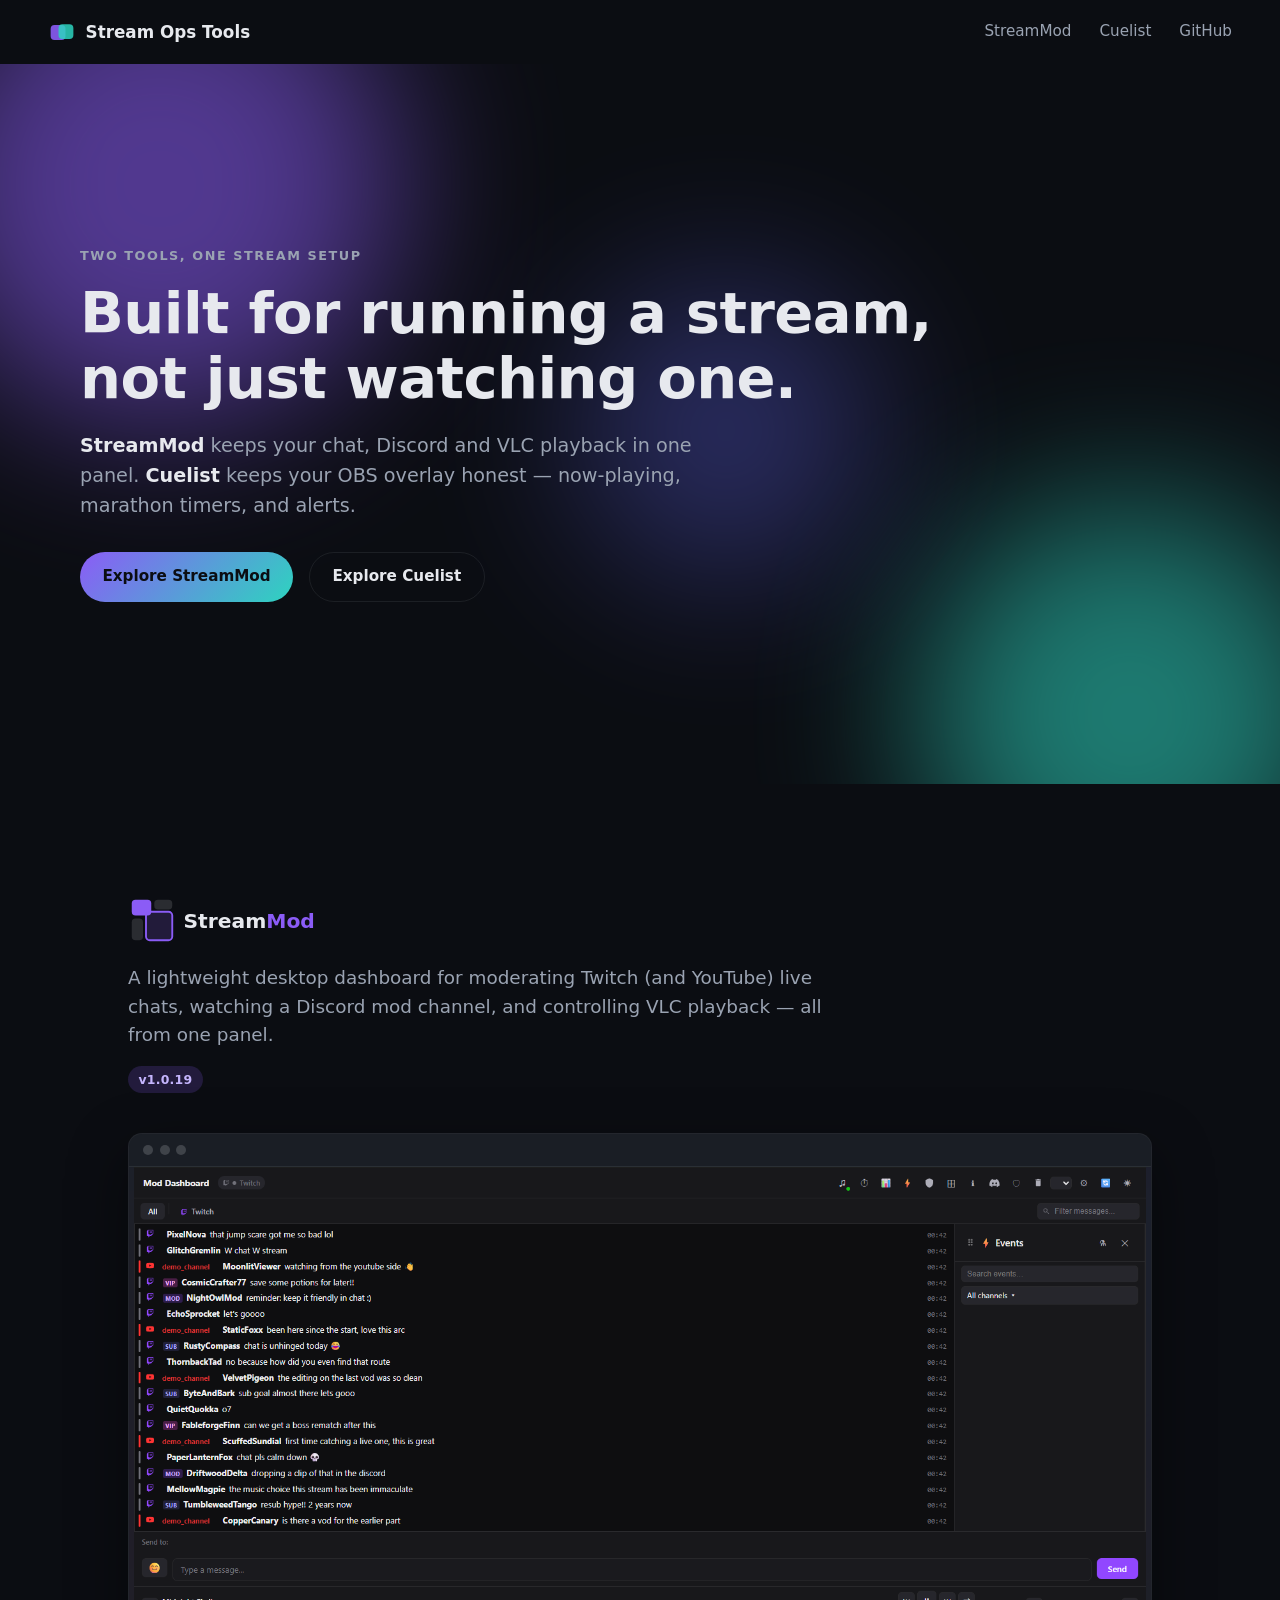
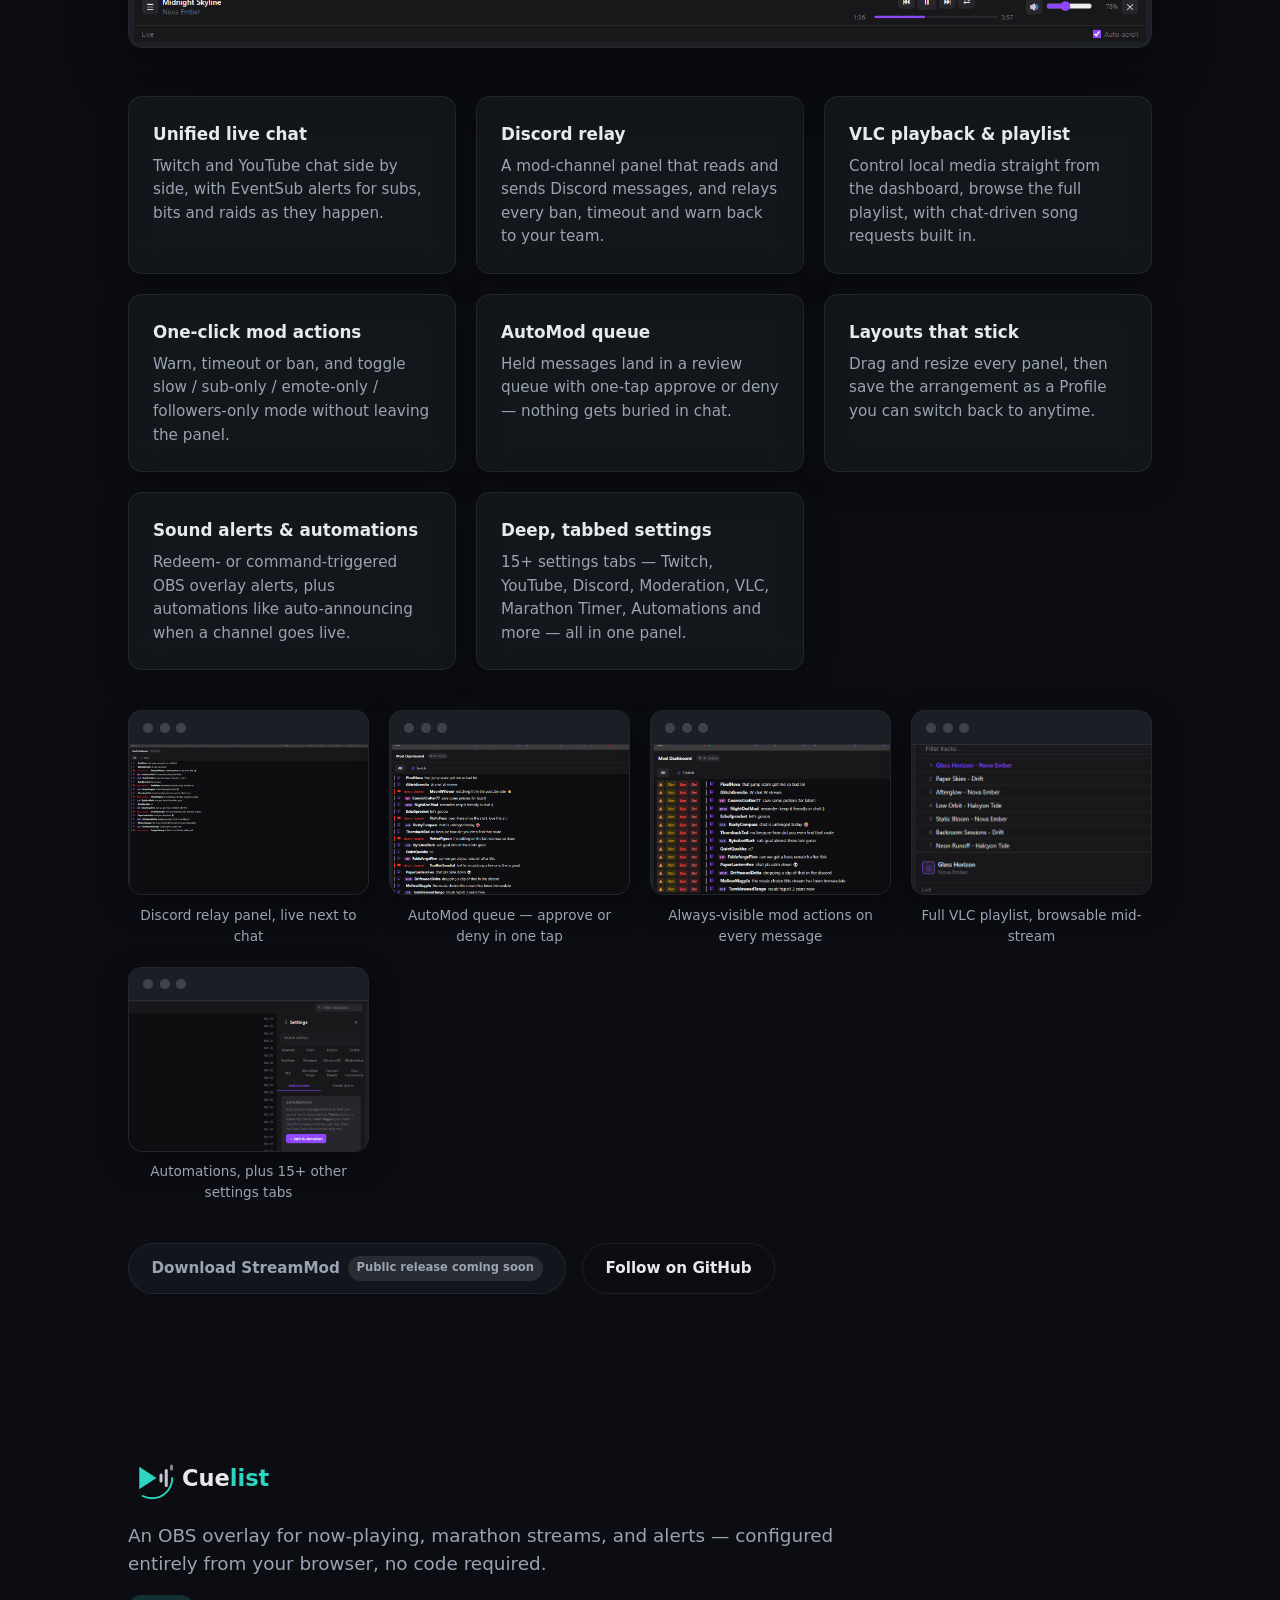
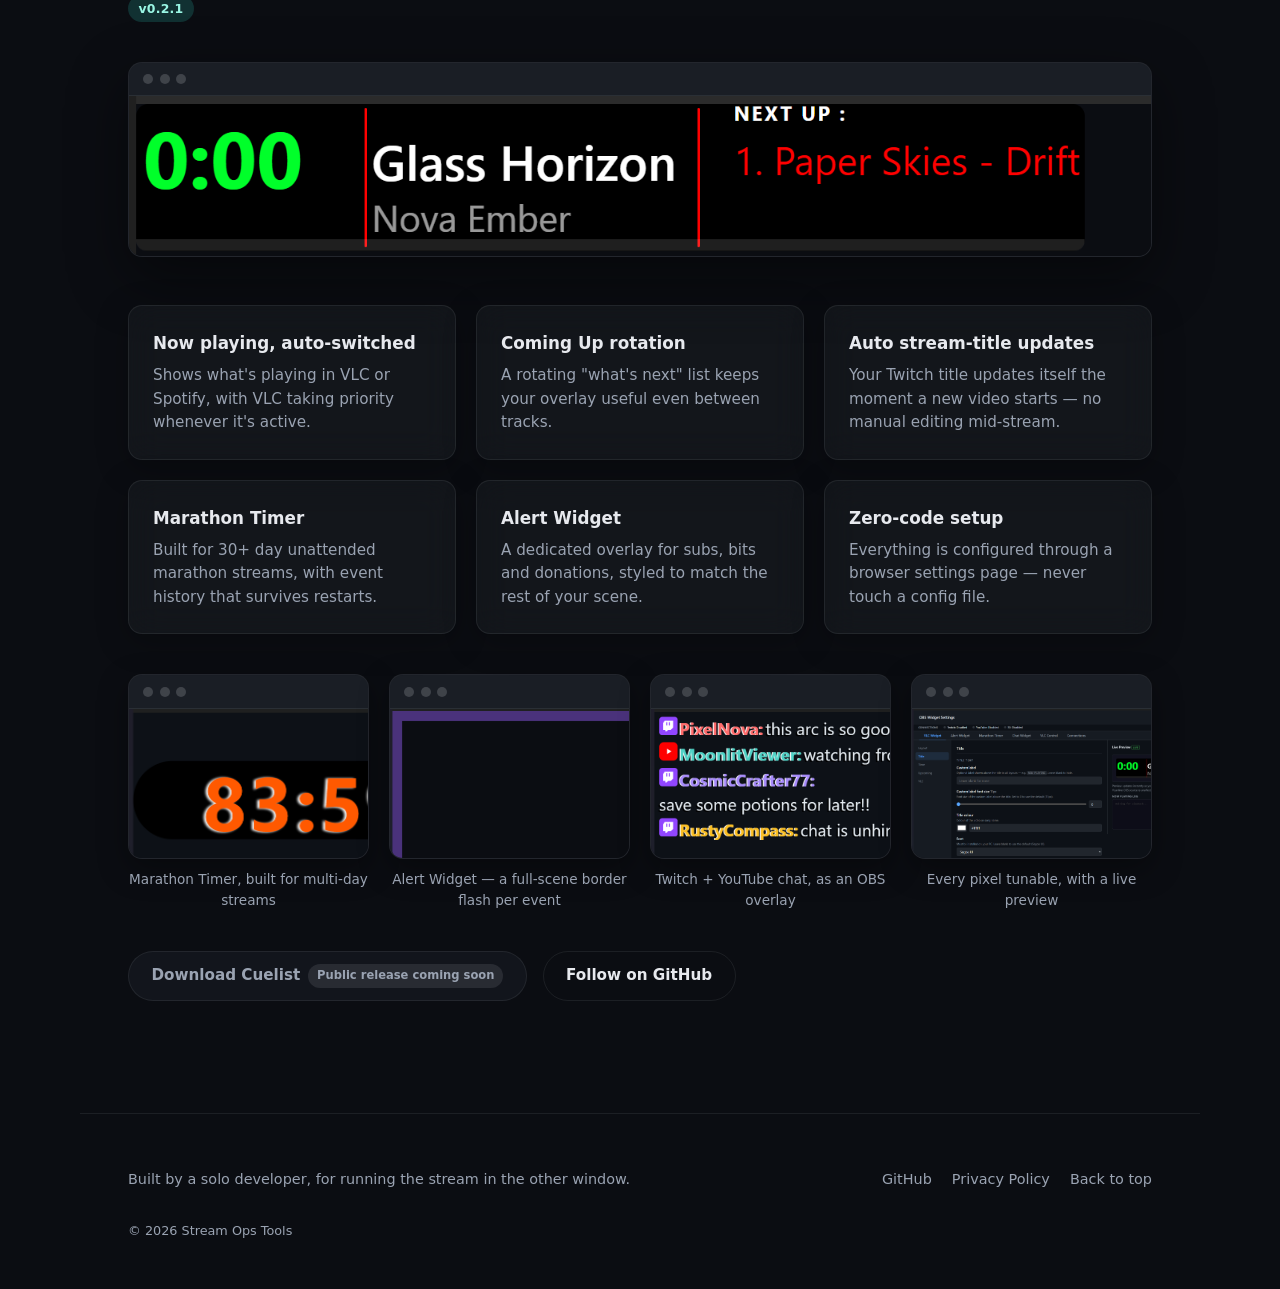
==== index.html @ ad06545e "Initial commit: Stream Ops Tools landing page Static site for StreamMod and Cuelist, including the h" ====
<!doctype html>
<html lang="en">
<head>
<meta charset="utf-8">
<meta name="viewport" content="width=device-width, initial-scale=1">
<title>Stream Ops Tools — StreamMod &amp; Cuelist</title>
<meta name="description" content="StreamMod, a live moderation dashboard for Twitch, YouTube &amp; Discord, and Cuelist, an OBS now-playing &amp; marathon-timer overlay. Two free tools built for running a stream.">
<link rel="icon" type="image/svg+xml" href="assets/favicon.svg">
<link rel="stylesheet" href="css/style.css?v=3">
</head>
<body>

<header class="nav">
  <a class="nav__brand" href="#top">
    <img src="assets/logos/site-mark.svg" alt="" width="28" height="28">
    <span>Stream Ops Tools</span>
  </a>
  <nav class="nav__links">
    <a href="#streammod">StreamMod</a>
    <a href="#cuelist">Cuelist</a>
    <a href="https://github.com/Dragonsniper43/Mod-Dashboard-Releases" target="_blank" rel="noopener">GitHub</a>
  </nav>
</header>

<main id="top">

  <section id="hero" class="hero">
    <div class="hero__blobs" aria-hidden="true">
      <span class="blob blob--a"></span>
      <span class="blob blob--b"></span>
      <span class="blob blob--c"></span>
    </div>
    <div class="hero__content">
      <p class="eyebrow reveal">Two tools, one stream setup</p>
      <h1 class="reveal" style="--i:1">Built for running a stream,<br>not just watching one.</h1>
      <p class="hero__sub reveal" style="--i:2">
        <strong>StreamMod</strong> keeps your chat, Discord and VLC playback in one panel.
        <strong>Cuelist</strong> keeps your OBS overlay honest — now-playing, marathon timers, and alerts.
      </p>
      <div class="hero__cta reveal" style="--i:3">
        <a class="btn btn--primary" href="#streammod">Explore StreamMod</a>
        <a class="btn btn--ghost" href="#cuelist">Explore Cuelist</a>
      </div>
    </div>
  </section>

  <section id="streammod" class="app-section">
    <div class="app-section__intro reveal">
      <img class="app-lockup" src="assets/logos/streammod-lockup.svg" alt="StreamMod" height="48">
      <p class="app-tagline">A lightweight desktop dashboard for moderating Twitch (and YouTube) live chats, watching a Discord mod channel, and controlling VLC playback — all from one panel.</p>
      <span class="version-badge version-badge--violet" id="streammod-version-badge">v1.0.19</span>
    </div>

    <div class="app-section__shot reveal" style="--i:1">
      <div class="window-frame">
        <div class="window-frame__bar"><span></span><span></span><span></span></div>
        <img src="assets/screenshots/streammod-panel.png" alt="StreamMod panel layout showing live chat, mod actions and VLC controls" onerror="this.src='assets/logos/placeholder-panel.svg'">
      </div>
    </div>

    <div class="feature-grid">
      <article class="card reveal" style="--i:1">
        <h3>Unified live chat</h3>
        <p>Twitch and YouTube chat side by side, with EventSub alerts for subs, bits and raids as they happen.</p>
      </article>
      <article class="card reveal" style="--i:2">
        <h3>Discord relay</h3>
        <p>A mod-channel panel that reads and sends Discord messages, and relays every ban, timeout and warn back to your team.</p>
      </article>
      <article class="card reveal" style="--i:3">
        <h3>VLC playback &amp; playlist</h3>
        <p>Control local media straight from the dashboard, browse the full playlist, with chat-driven song requests built in.</p>
      </article>
      <article class="card reveal" style="--i:4">
        <h3>One-click mod actions</h3>
        <p>Warn, timeout or ban, and toggle slow / sub-only / emote-only / followers-only mode without leaving the panel.</p>
      </article>
      <article class="card reveal" style="--i:5">
        <h3>AutoMod queue</h3>
        <p>Held messages land in a review queue with one-tap approve or deny — nothing gets buried in chat.</p>
      </article>
      <article class="card reveal" style="--i:6">
        <h3>Layouts that stick</h3>
        <p>Drag and resize every panel, then save the arrangement as a Profile you can switch back to anytime.</p>
      </article>
      <article class="card reveal" style="--i:7">
        <h3>Sound alerts &amp; automations</h3>
        <p>Redeem- or command-triggered OBS overlay alerts, plus automations like auto-announcing when a channel goes live.</p>
      </article>
      <article class="card reveal" style="--i:8">
        <h3>Deep, tabbed settings</h3>
        <p>15+ settings tabs — Twitch, YouTube, Discord, Moderation, VLC, Marathon Timer, Automations and more — all in one panel.</p>
      </article>
    </div>

    <div class="gallery-grid">
      <figure class="gallery-item reveal" style="--i:1">
        <div class="window-frame window-frame--sm">
          <div class="window-frame__bar"><span></span><span></span><span></span></div>
          <img src="assets/screenshots/streammod-discord.png" alt="Discord mod-channel panel open alongside live chat" onerror="this.src='assets/logos/placeholder-panel.svg'">
        </div>
        <figcaption>Discord relay panel, live next to chat</figcaption>
      </figure>
      <figure class="gallery-item reveal" style="--i:2">
        <div class="window-frame window-frame--sm">
          <div class="window-frame__bar"><span></span><span></span><span></span></div>
          <img src="assets/screenshots/streammod-automod.png" alt="AutoMod queue with held messages awaiting approve or deny" onerror="this.src='assets/logos/placeholder-panel.svg'">
        </div>
        <figcaption>AutoMod queue — approve or deny in one tap</figcaption>
      </figure>
      <figure class="gallery-item reveal" style="--i:3">
        <div class="window-frame window-frame--sm">
          <div class="window-frame__bar"><span></span><span></span><span></span></div>
          <img src="assets/screenshots/streammod-modactions.png" alt="Chat feed with always-visible warn, timeout, ban and delete buttons" onerror="this.src='assets/logos/placeholder-panel.svg'">
        </div>
        <figcaption>Always-visible mod actions on every message</figcaption>
      </figure>
      <figure class="gallery-item reveal" style="--i:4">
        <div class="window-frame window-frame--sm">
          <div class="window-frame__bar"><span></span><span></span><span></span></div>
          <img src="assets/screenshots/streammod-playlist.png" alt="VLC playlist panel showing the full track list" onerror="this.src='assets/logos/placeholder-panel.svg'">
        </div>
        <figcaption>Full VLC playlist, browsable mid-stream</figcaption>
      </figure>
      <figure class="gallery-item reveal" style="--i:5">
        <div class="window-frame window-frame--sm">
          <div class="window-frame__bar"><span></span><span></span><span></span></div>
          <img src="assets/screenshots/streammod-settings.png" alt="Settings panel showing the Automations tab and full tab list" onerror="this.src='assets/logos/placeholder-panel.svg'">
        </div>
        <figcaption>Automations, plus 15+ other settings tabs</figcaption>
      </figure>
    </div>

    <div class="app-section__cta reveal">
      <a class="btn btn--disabled" aria-disabled="true" tabindex="-1" id="streammod-download-btn">
        Download StreamMod <span class="badge">Public release coming soon</span>
      </a>
      <a class="btn btn--ghost" href="https://github.com/Dragonsniper43/Mod-Dashboard-Releases" target="_blank" rel="noopener">Follow on GitHub</a>
    </div>
  </section>

  <section id="cuelist" class="app-section">
    <div class="app-section__intro reveal">
      <img class="app-lockup" src="assets/logos/cuelist-lockup.svg" alt="Cuelist" height="48">
      <p class="app-tagline">An OBS overlay for now-playing, marathon streams, and alerts — configured entirely from your browser, no code required.</p>
      <span class="version-badge version-badge--teal">v0.2.1</span>
    </div>

    <div class="app-section__shot reveal" style="--i:1">
      <div class="window-frame">
        <div class="window-frame__bar"><span></span><span></span><span></span></div>
        <img src="assets/screenshots/cuelist-overlay.png" alt="Cuelist now-playing overlay and marathon timer" onerror="this.src='assets/logos/placeholder-panel.svg'">
      </div>
    </div>

    <div class="feature-grid">
      <article class="card reveal" style="--i:1">
        <h3>Now playing, auto-switched</h3>
        <p>Shows what's playing in VLC or Spotify, with VLC taking priority whenever it's active.</p>
      </article>
      <article class="card reveal" style="--i:2">
        <h3>Coming Up rotation</h3>
        <p>A rotating "what's next" list keeps your overlay useful even between tracks.</p>
      </article>
      <article class="card reveal" style="--i:3">
        <h3>Auto stream-title updates</h3>
        <p>Your Twitch title updates itself the moment a new video starts — no manual editing mid-stream.</p>
      </article>
      <article class="card reveal" style="--i:4">
        <h3>Marathon Timer</h3>
        <p>Built for 30+ day unattended marathon streams, with event history that survives restarts.</p>
      </article>
      <article class="card reveal" style="--i:5">
        <h3>Alert Widget</h3>
        <p>A dedicated overlay for subs, bits and donations, styled to match the rest of your scene.</p>
      </article>
      <article class="card reveal" style="--i:6">
        <h3>Zero-code setup</h3>
        <p>Everything is configured through a browser settings page — never touch a config file.</p>
      </article>
    </div>

    <div class="gallery-grid">
      <figure class="gallery-item reveal" style="--i:1">
        <div class="window-frame window-frame--sm">
          <div class="window-frame__bar"><span></span><span></span><span></span></div>
          <img src="assets/screenshots/cuelist-timer.png" alt="Marathon Timer widget showing an in-progress multi-day countdown" onerror="this.src='assets/logos/placeholder-panel.svg'">
        </div>
        <figcaption>Marathon Timer, built for multi-day streams</figcaption>
      </figure>
      <figure class="gallery-item reveal" style="--i:2">
        <div class="window-frame window-frame--sm">
          <div class="window-frame__bar"><span></span><span></span><span></span></div>
          <img src="assets/screenshots/cuelist-alert.png" alt="Alert Widget flashing a colored border for a subscriber event" onerror="this.src='assets/logos/placeholder-panel.svg'">
        </div>
        <figcaption>Alert Widget — a full-scene border flash per event</figcaption>
      </figure>
      <figure class="gallery-item reveal" style="--i:3">
        <div class="window-frame window-frame--sm">
          <div class="window-frame__bar"><span></span><span></span><span></span></div>
          <img src="assets/screenshots/cuelist-chat.png" alt="Chat overlay widget showing Twitch and YouTube messages together" onerror="this.src='assets/logos/placeholder-panel.svg'">
        </div>
        <figcaption>Twitch + YouTube chat, as an OBS overlay</figcaption>
      </figure>
      <figure class="gallery-item reveal" style="--i:4">
        <div class="window-frame window-frame--sm">
          <div class="window-frame__bar"><span></span><span></span><span></span></div>
          <img src="assets/screenshots/cuelist-config.png" alt="Browser-based settings page with live preview and no config file editing" onerror="this.src='assets/logos/placeholder-panel.svg'">
        </div>
        <figcaption>Every pixel tunable, with a live preview</figcaption>
      </figure>
    </div>

    <div class="app-section__cta reveal">
      <a class="btn btn--disabled" aria-disabled="true" tabindex="-1">
        Download Cuelist <span class="badge">Public release coming soon</span>
      </a>
      <!-- TODO: once the public releases repo ships, replace with:
           <a class="btn btn--primary" href="https://github.com/martintTock/cuelist-releases/releases/latest">Download Cuelist</a> -->
      <a class="btn btn--ghost" href="https://github.com/Dragonsniper43/Mod-Dashboard-Releases" target="_blank" rel="noopener">Follow on GitHub</a>
    </div>
  </section>

</main>

<footer class="site-footer">
  <p>Built by a solo developer, for running the stream in the other window.</p>
  <div class="site-footer__links">
    <a href="https://github.com/Dragonsniper43/Mod-Dashboard-Releases" target="_blank" rel="noopener">GitHub</a>
    <a href="privacy-policy.html">Privacy Policy</a>
    <a href="#top">Back to top</a>
  </div>
  <p class="site-footer__copyright">&copy; <span id="year"></span> Stream Ops Tools</p>
</footer>

<div class="lightbox" id="lightbox">
  <button class="lightbox__close" aria-label="Close enlarged screenshot">✕</button>
  <img id="lightbox-img" src="" alt="">
</div>

<script src="js/main.js?v=9"></script>
</body>
</html>
---- css/style.css ----
/* ---------- Tokens ---------- */
:root {
  --bg: #0b0d12;
  --bg-elevated: #12151c;
  --text: #e7e9ee;
  --text-dim: #9aa3b2;
  --accent-streammod: #8b5cf6;
  --accent-cuelist: #2dd4bf;
  --border: rgba(231, 233, 238, .08);
  --radius: 14px;
  --gutter: clamp(1.25rem, 4vw, 3rem);
  --max-width: 1120px;
}

* { box-sizing: border-box; }

html {
  scroll-behavior: smooth;
}

body {
  margin: 0;
  background: var(--bg);
  color: var(--text);
  font-family: 'Segoe UI', system-ui, -apple-system, sans-serif;
  line-height: 1.55;
  -webkit-font-smoothing: antialiased;
}

img { max-width: 100%; display: block; }

a { color: inherit; }

section, header, footer { padding-left: var(--gutter); padding-right: var(--gutter); }

/* ---------- Nav ---------- */
.nav {
  position: sticky;
  top: 0;
  z-index: 50;
  display: flex;
  align-items: center;
  justify-content: space-between;
  padding-top: 1.1rem;
  padding-bottom: 1.1rem;
  transition: background-color .3s ease, backdrop-filter .3s ease, padding .3s ease, border-color .3s ease;
  border-bottom: 1px solid transparent;
}

.nav.scrolled {
  background-color: rgba(11, 13, 18, .75);
  backdrop-filter: blur(14px);
  -webkit-backdrop-filter: blur(14px);
  padding-top: .7rem;
  padding-bottom: .7rem;
  border-bottom-color: var(--border);
}

.nav__brand {
  display: flex;
  align-items: center;
  gap: .6rem;
  font-weight: 700;
  text-decoration: none;
  font-size: 1.05rem;
}

.nav__links {
  display: flex;
  gap: 1.75rem;
  font-size: .95rem;
}

.nav__links a {
  text-decoration: none;
  color: var(--text-dim);
  transition: color .2s ease;
}

.nav__links a:hover { color: var(--text); }

/* ---------- Hero ---------- */
.hero {
  position: relative;
  min-height: min(88vh, 720px);
  display: flex;
  align-items: center;
  overflow: hidden;
  isolation: isolate;
}

.hero__blobs {
  position: absolute;
  inset: 0;
  z-index: -1;
}

.blob {
  position: absolute;
  border-radius: 50%;
  filter: blur(80px);
  opacity: .55;
}

.blob--a {
  width: 480px; height: 480px;
  background: var(--accent-streammod);
  top: -120px; left: -80px;
  animation: float-a 22s ease-in-out infinite alternate;
}

.blob--b {
  width: 420px; height: 420px;
  background: var(--accent-cuelist);
  bottom: -140px; right: -60px;
  animation: float-b 26s ease-in-out infinite alternate;
}

.blob--c {
  width: 300px; height: 300px;
  background: #6366f1;
  top: 30%; left: 45%;
  opacity: .35;
  animation: float-c 30s ease-in-out infinite alternate;
}

@keyframes float-a {
  from { transform: translate(0, 0) scale(1); }
  to   { transform: translate(60px, 40px) scale(1.1); }
}
@keyframes float-b {
  from { transform: translate(0, 0) scale(1); }
  to   { transform: translate(-50px, -30px) scale(1.15); }
}
@keyframes float-c {
  from { transform: translate(0, 0); }
  to   { transform: translate(-40px, 50px); }
}

.hero__content {
  max-width: var(--max-width);
  margin: 0 auto;
  width: 100%;
}

.eyebrow {
  text-transform: uppercase;
  letter-spacing: .12em;
  font-size: .8rem;
  font-weight: 600;
  color: var(--text-dim);
  margin: 0 0 1rem;
}

.hero h1 {
  font-size: clamp(2.2rem, 5.5vw, 3.6rem);
  line-height: 1.12;
  margin: 0 0 1.25rem;
  font-weight: 800;
  letter-spacing: -.01em;
}

.hero__sub {
  font-size: clamp(1rem, 1.6vw, 1.2rem);
  color: var(--text-dim);
  max-width: 640px;
  margin: 0 0 2rem;
}

.hero__sub strong { color: var(--text); }

.hero__cta { display: flex; gap: 1rem; flex-wrap: wrap; }

/* ---------- Buttons ---------- */
.btn {
  display: inline-flex;
  align-items: center;
  gap: .5rem;
  padding: .75rem 1.4rem;
  border-radius: 999px;
  font-weight: 600;
  font-size: .95rem;
  text-decoration: none;
  transition: transform .2s ease, box-shadow .2s ease, background-color .2s ease, opacity .2s ease;
}

.btn--primary {
  background: linear-gradient(135deg, var(--accent-streammod), var(--accent-cuelist));
  color: #0b0d12;
}

.btn--primary:hover { transform: translateY(-2px); box-shadow: 0 10px 30px rgba(139, 92, 246, .35); }

.btn--ghost {
  background: transparent;
  border: 1px solid var(--border);
  color: var(--text);
}

.btn--ghost:hover { border-color: rgba(231, 233, 238, .3); transform: translateY(-2px); }

.btn--disabled {
  background: var(--bg-elevated);
  border: 1px solid var(--border);
  color: var(--text-dim);
  cursor: default;
  pointer-events: none;
}

.badge {
  font-size: .72rem;
  font-weight: 600;
  padding: .2rem .55rem;
  border-radius: 999px;
  background: rgba(231, 233, 238, .1);
  color: var(--text-dim);
}

/* ---------- App sections ---------- */
.app-section {
  max-width: var(--max-width);
  margin: 0 auto;
  padding-top: 7rem;
  padding-bottom: 3rem;
}

.app-section__intro { max-width: 720px; margin-bottom: 2.5rem; }

.app-lockup { margin-bottom: 1.25rem; }

.app-tagline {
  font-size: 1.15rem;
  color: var(--text-dim);
  margin: 0 0 1rem;
}

.version-badge {
  display: inline-block;
  font-size: .78rem;
  font-weight: 700;
  padding: .25rem .65rem;
  border-radius: 999px;
  letter-spacing: .02em;
}

.version-badge--violet { background: rgba(139, 92, 246, .18); color: #c4b5fd; }
.version-badge--teal { background: rgba(45, 212, 191, .18); color: #99f6e4; }

.app-section__shot { margin-bottom: 3rem; }

.window-frame {
  background: var(--bg-elevated);
  border: 1px solid var(--border);
  border-radius: var(--radius);
  overflow: hidden;
  box-shadow: 0 20px 60px rgba(0, 0, 0, .45);
}

.window-frame__bar {
  display: flex;
  gap: .4rem;
  padding: .7rem .9rem;
  background: rgba(231, 233, 238, .04);
  border-bottom: 1px solid var(--border);
}

.window-frame__bar span {
  width: 10px; height: 10px;
  border-radius: 50%;
  background: rgba(231, 233, 238, .18);
}

.window-frame img { width: 100%; cursor: zoom-in; }
.window-frame img:focus-visible { outline: 2px solid var(--accent-cuelist); outline-offset: -2px; }

/* ---------- Gallery grid ---------- */
.gallery-grid {
  display: grid;
  grid-template-columns: repeat(auto-fit, minmax(220px, 1fr));
  gap: 1.25rem;
  margin-bottom: 2.5rem;
}

.gallery-item {
  margin: 0;
}

.window-frame--sm {
  box-shadow: 0 10px 30px rgba(0, 0, 0, .35);
}

.window-frame--sm img {
  aspect-ratio: 16 / 10;
  object-fit: cover;
  object-position: top left;
}

.gallery-item figcaption {
  margin-top: .6rem;
  font-size: .85rem;
  color: var(--text-dim);
  text-align: center;
}

/* ---------- Feature grid ---------- */
.feature-grid {
  display: grid;
  grid-template-columns: repeat(auto-fit, minmax(260px, 1fr));
  gap: 1.25rem;
  margin-bottom: 2.5rem;
}

.card {
  background: rgba(231, 233, 238, .04);
  backdrop-filter: blur(16px);
  -webkit-backdrop-filter: blur(16px);
  border: 1px solid var(--border);
  border-radius: var(--radius);
  padding: 1.5rem;
  box-shadow: 0 8px 32px rgba(0, 0, 0, .25);
  transition: transform .25s ease, box-shadow .25s ease, border-color .25s ease;
}

.card:hover {
  transform: translateY(-4px);
  border-color: rgba(231, 233, 238, .18);
  box-shadow: 0 16px 40px rgba(0, 0, 0, .4);
}

.card h3 { margin: 0 0 .5rem; font-size: 1.05rem; }
.card p { margin: 0; color: var(--text-dim); font-size: .95rem; }

.app-section__cta { display: flex; gap: 1rem; flex-wrap: wrap; }

/* ---------- Footer ---------- */
.site-footer {
  max-width: var(--max-width);
  margin: 4rem auto 0;
  padding-top: 2.5rem;
  padding-bottom: 3rem;
  border-top: 1px solid var(--border);
  color: var(--text-dim);
  font-size: .9rem;
  display: flex;
  flex-wrap: wrap;
  align-items: center;
  justify-content: space-between;
  gap: 1rem;
}

.site-footer__links { display: flex; gap: 1.25rem; }
.site-footer__links a { text-decoration: none; color: var(--text-dim); }
.site-footer__links a:hover { color: var(--text); }
.site-footer__copyright { width: 100%; margin: 0; font-size: .8rem; }

/* ---------- Scroll reveal ---------- */
.reveal {
  opacity: 0;
  transform: translateY(24px);
  transition: opacity .6s ease, transform .6s ease;
  transition-delay: calc(var(--i, 0) * 80ms);
}

.reveal.is-visible {
  opacity: 1;
  transform: none;
}

/* ---------- Lightbox ---------- */
body.lightbox-locked { overflow: hidden; }

.lightbox {
  display: none;
  position: fixed;
  inset: 0;
  z-index: 100;
  background: rgba(6, 7, 10, .92);
  backdrop-filter: blur(6px);
  -webkit-backdrop-filter: blur(6px);
  align-items: center;
  justify-content: center;
  padding: clamp(1rem, 5vw, 4rem);
  cursor: zoom-out;
}

.lightbox.is-open { display: flex; }

.lightbox img {
  max-width: 100%;
  max-height: 100%;
  border-radius: 10px;
  box-shadow: 0 20px 60px rgba(0, 0, 0, .6);
  cursor: default;
}

.lightbox__close {
  position: absolute;
  top: clamp(.75rem, 3vw, 2rem);
  right: clamp(.75rem, 3vw, 2rem);
  width: 44px;
  height: 44px;
  border-radius: 50%;
  border: 1px solid var(--border);
  background: var(--bg-elevated);
  color: var(--text);
  font-size: 1.1rem;
  cursor: pointer;
  transition: background-color .2s ease, transform .2s ease;
}

.lightbox__close:hover { background: rgba(231, 233, 238, .15); transform: scale(1.05); }

/* ---------- Reduced motion ---------- */
@media (prefers-reduced-motion: reduce) {
  html { scroll-behavior: auto; }
  .blob { animation: none; }
  .reveal {
    opacity: 1;
    transform: none;
    transition: none;
  }
  .btn--primary:hover, .btn--ghost:hover, .card:hover {
    transform: none;
  }
}

/* ---------- Responsive ---------- */
@media (max-width: 720px) {
  .nav__links { gap: 1rem; font-size: .85rem; }
  .hero { min-height: auto; padding-top: 6rem; padding-bottom: 3rem; }
  .app-section { padding-top: 4.5rem; }
}
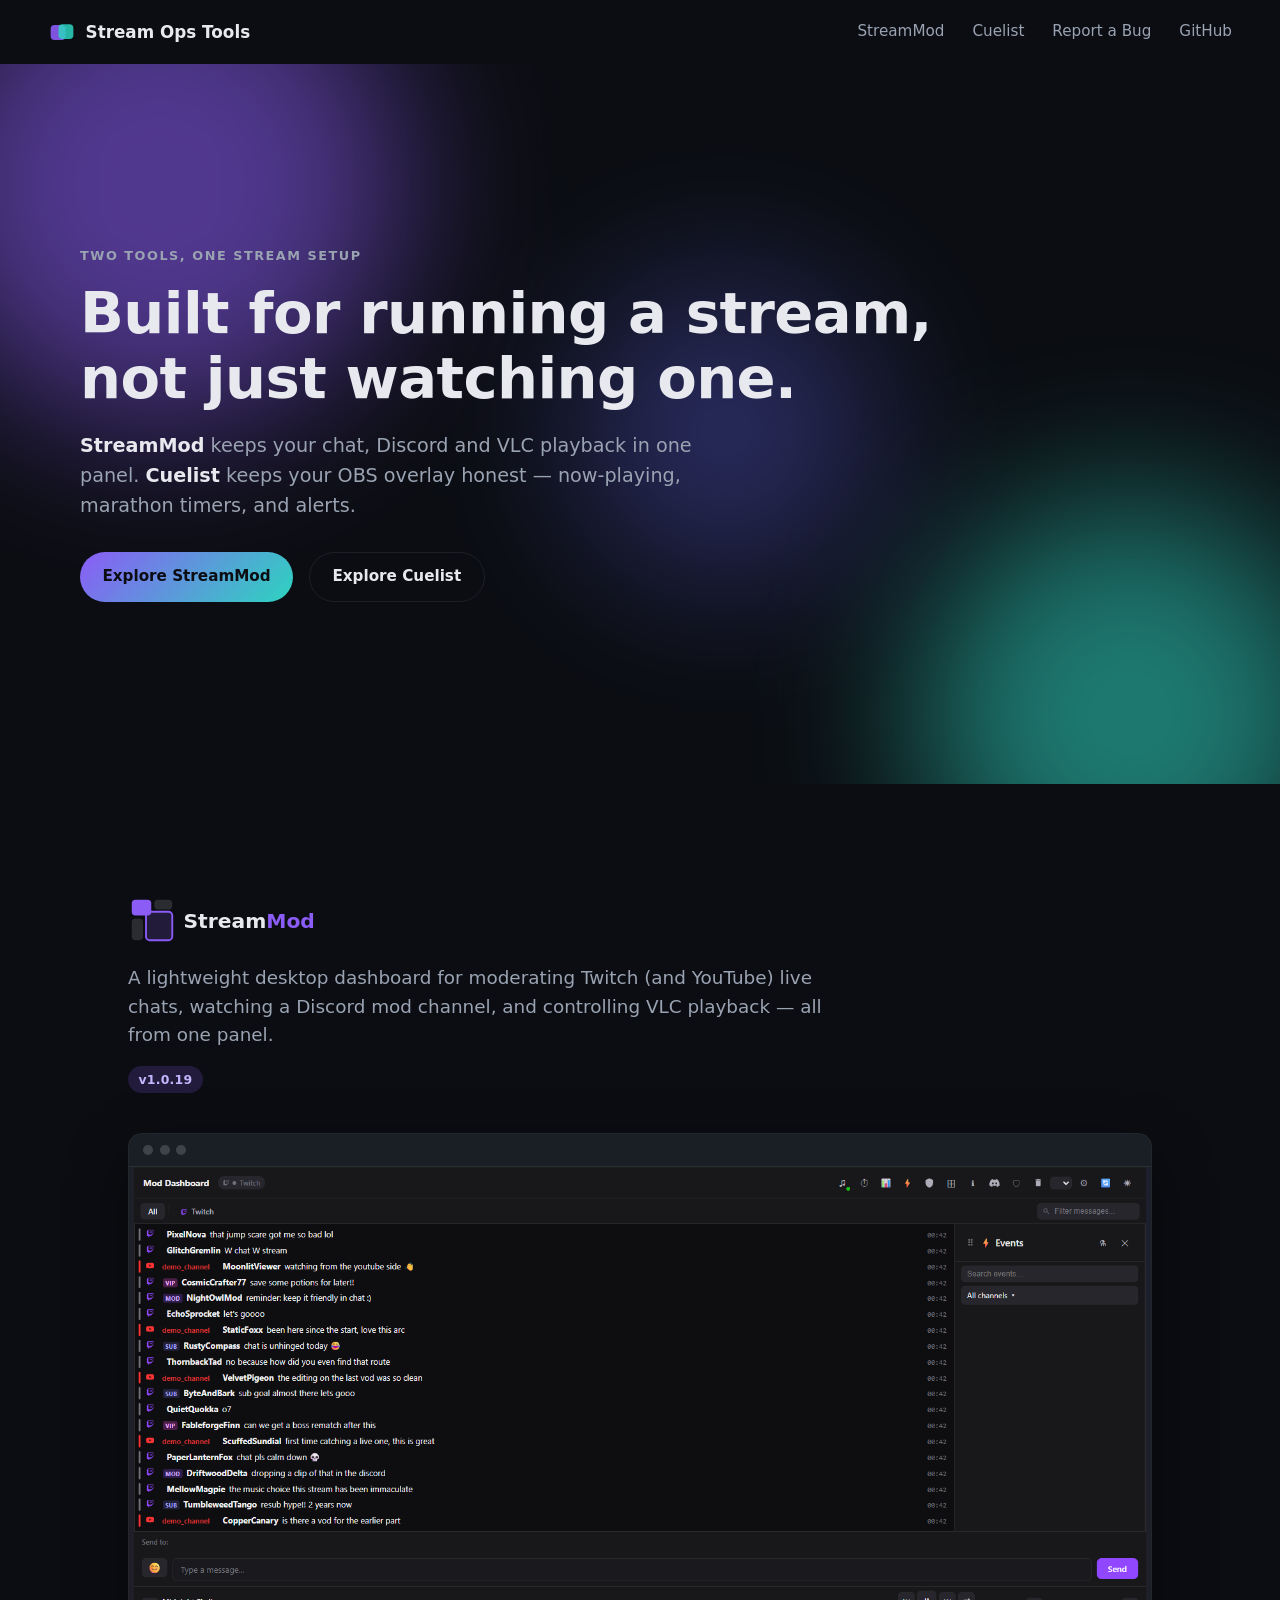
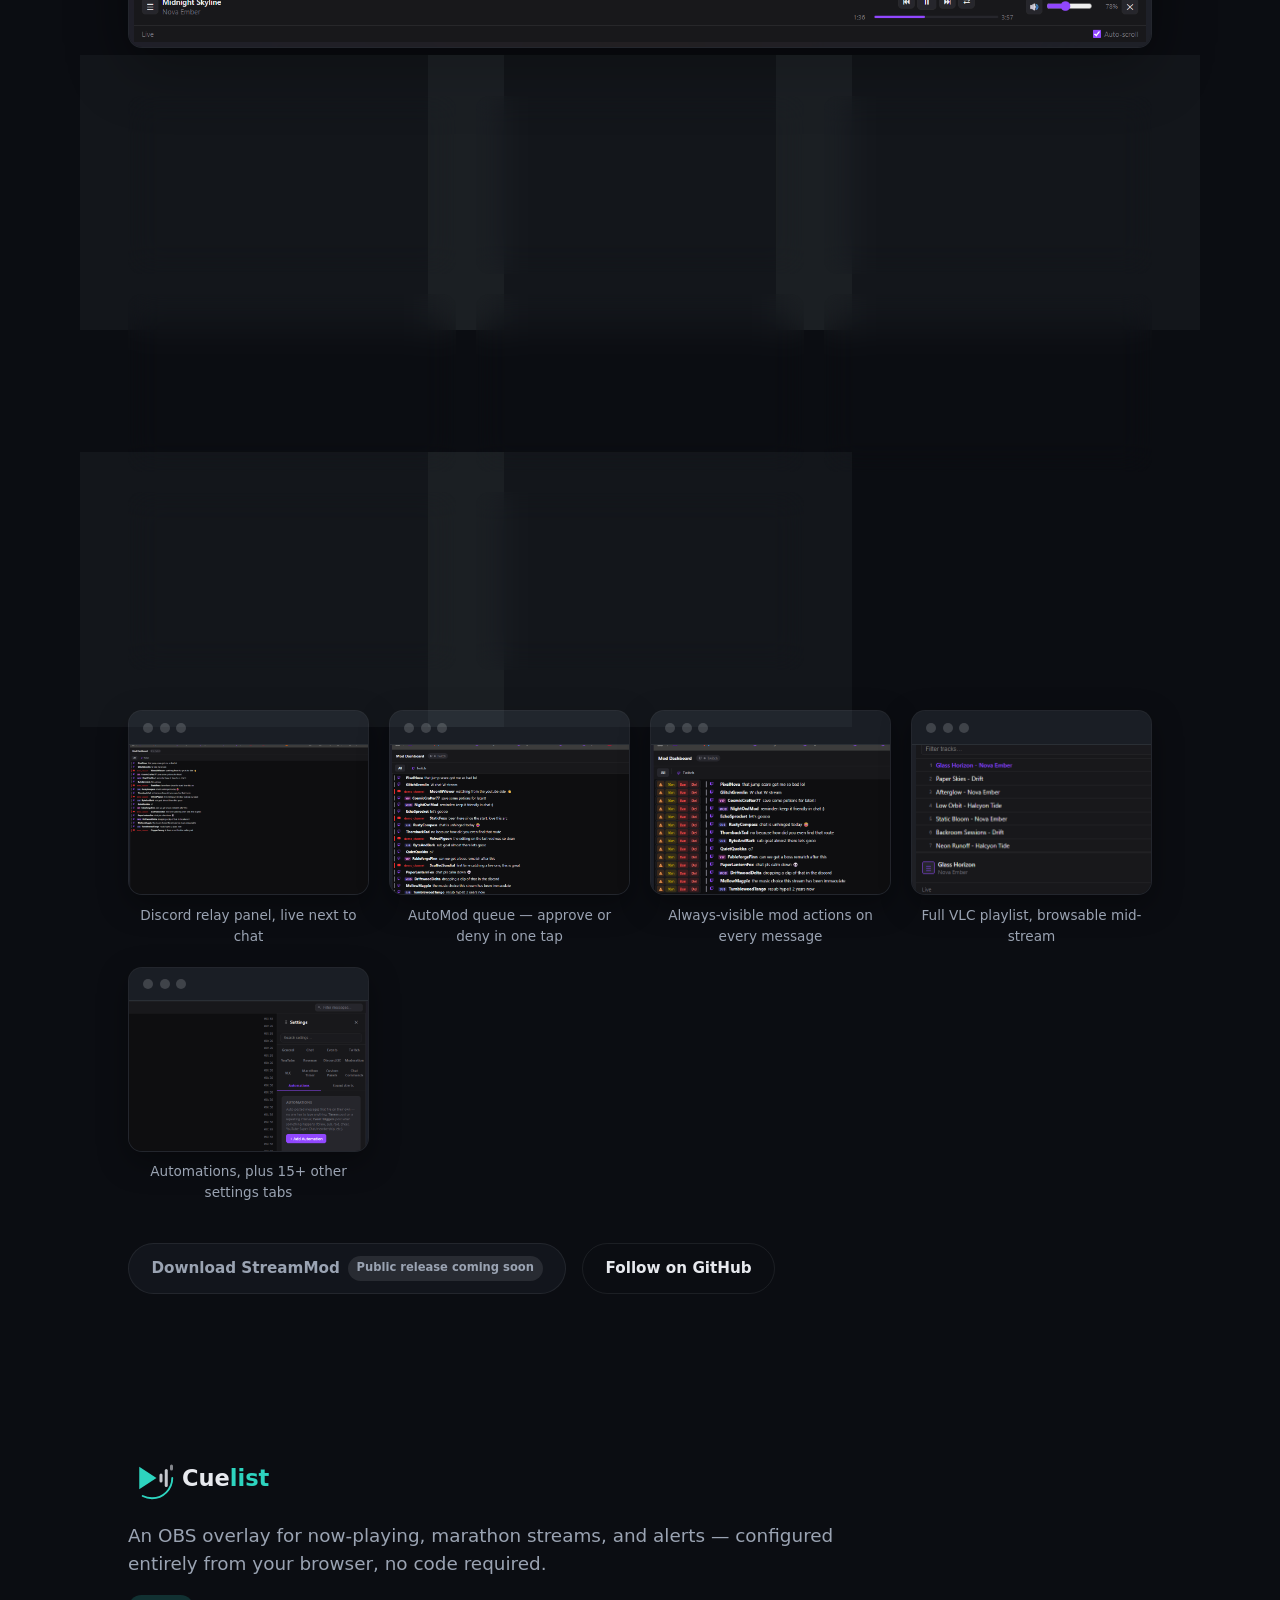
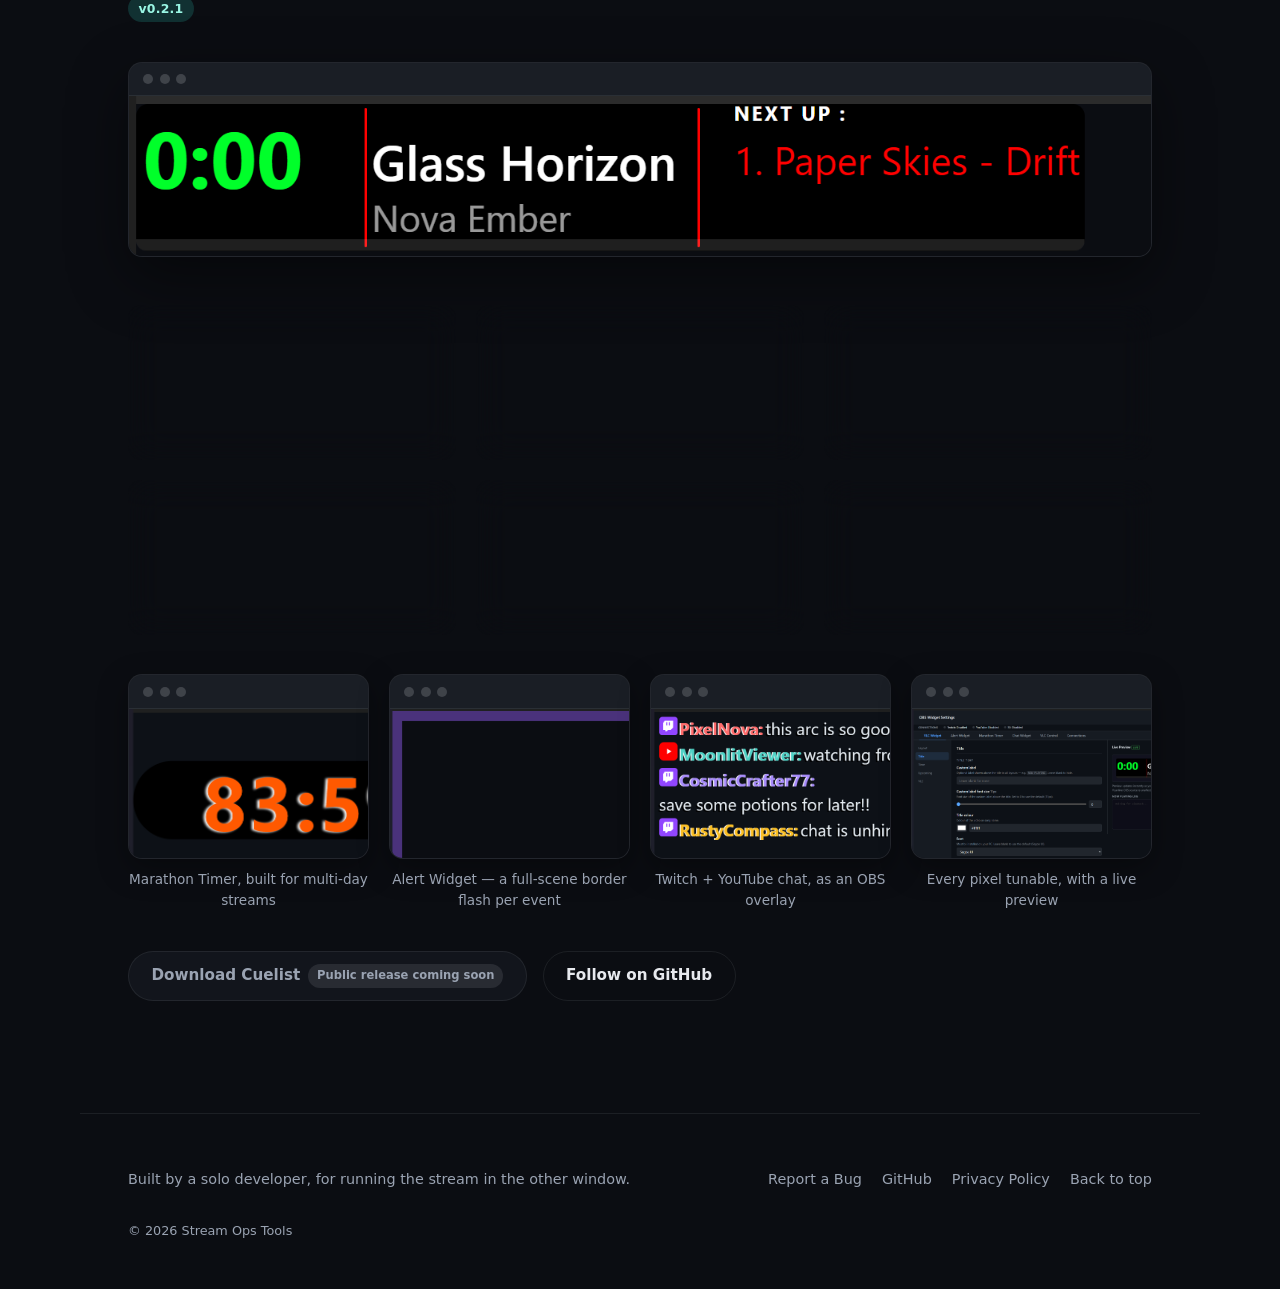
==== commit 7198e77d: "Add public bug/change-request ticket page Adds tickets.html with an anonymous submission form and a " ====
--- a/index.html
+++ b/index.html
@@ -18,6 +18,7 @@
   <nav class="nav__links">
     <a href="#streammod">StreamMod</a>
     <a href="#cuelist">Cuelist</a>
+    <a href="tickets.html">Report a Bug</a>
     <a href="https://github.com/Dragonsniper43/Mod-Dashboard-Releases" target="_blank" rel="noopener">GitHub</a>
   </nav>
 </header>
@@ -212,7 +213,7 @@
     </div>
 
     <div class="app-section__cta reveal">
-      <a class="btn btn--disabled" aria-disabled="true" tabindex="-1">
+      <a class="btn btn--disabled" aria-disabled="true" tabindex="-1" id="cuelist-download-btn">
         Download Cuelist <span class="badge">Public release coming soon</span>
       </a>
       <!-- TODO: once the public releases repo ships, replace with:
@@ -226,6 +227,7 @@
 <footer class="site-footer">
   <p>Built by a solo developer, for running the stream in the other window.</p>
   <div class="site-footer__links">
+    <a href="tickets.html">Report a Bug</a>
     <a href="https://github.com/Dragonsniper43/Mod-Dashboard-Releases" target="_blank" rel="noopener">GitHub</a>
     <a href="privacy-policy.html">Privacy Policy</a>
     <a href="#top">Back to top</a>
